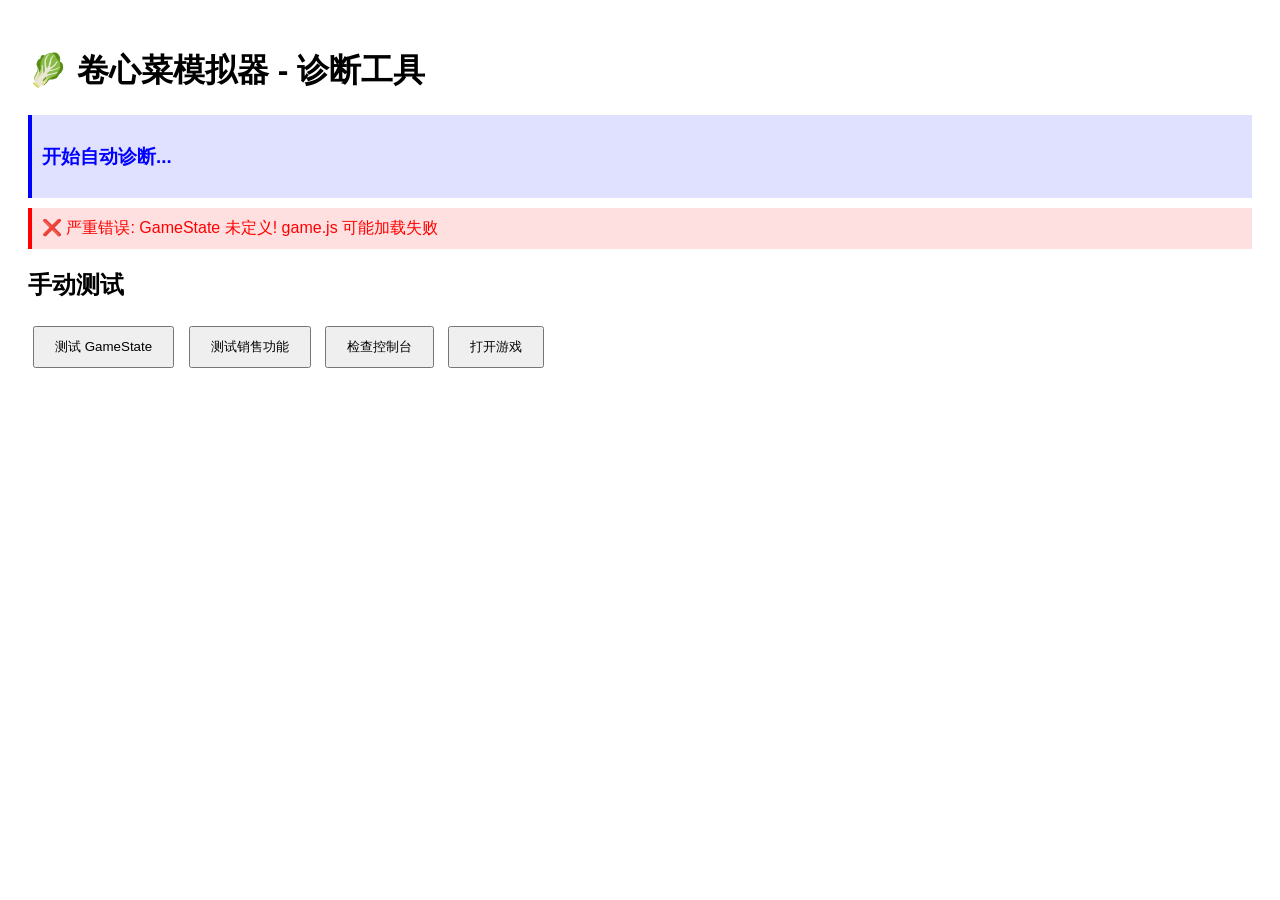
==== diagnose.html @ 5bd68c3f "测试文件" ====
<!DOCTYPE html>
<html lang="zh-CN">
<head>
    <meta charset="UTF-8">
    <meta name="viewport" content="width=device-width, initial-scale=1.0">
    <title>游戏诊断</title>
    <style>
        body { font-family: Arial; padding: 20px; }
        .error { color: red; background: #ffe0e0; padding: 10px; margin: 10px 0; border-left: 4px solid red; }
        .success { color: green; background: #e0ffe0; padding: 10px; margin: 10px 0; border-left: 4px solid green; }
        .info { color: blue; background: #e0e0ff; padding: 10px; margin: 10px 0; border-left: 4px solid blue; }
        button { padding: 10px 20px; margin: 5px; cursor: pointer; }
    </style>
</head>
<body>
    <h1>🥬 卷心菜模拟器 - 诊断工具</h1>

    <div id="output"></div>

    <h2>手动测试</h2>
    <button onclick="testGameState()">测试 GameState</button>
    <button onclick="testSales()">测试销售功能</button>
    <button onclick="checkConsole()">检查控制台</button>
    <button onclick="openGame()">打开游戏</button>

    <script src="game.js"></script>
    <script>
        const output = document.getElementById('output');

        function log(message, type = 'info') {
            const div = document.createElement('div');
            div.className = type;
            div.innerHTML = message;
            output.appendChild(div);
        }

        // 自动运行诊断
        window.onload = function() {
            log('<h3>开始自动诊断...</h3>', 'info');

            try {
                // 检查基本对象
                if (typeof GameState === 'undefined') {
                    log('❌ 严重错误: GameState 未定义! game.js 可能加载失败', 'error');
                    return;
                }
                log('✅ GameState 对象已加载', 'success');

                // 检查新添加的字段
                if (typeof GameState.costPrice === 'undefined') {
                    log('❌ 错误: GameState.costPrice 未定义', 'error');
                } else {
                    log(`✅ costPrice = ${GameState.costPrice}`, 'success');
                }

                if (typeof GameState.todaySales.session1 === 'undefined') {
                    log('❌ 错误: todaySales.session1 未定义', 'error');
                } else {
                    log('✅ todaySales.session1 结构正确', 'success');
                }

                if (typeof GameState.salesTimer === 'undefined') {
                    log('❌ 错误: salesTimer 未定义', 'error');
                } else {
                    log('✅ salesTimer 结构正确', 'success');
                }

                // 检查函数
                const requiredFunctions = [
                    'initGame', 'executeSales', 'nextDay', 'endGameByAuthority',
                    'startSalesTimer', 'calculateEstimatedSales'
                ];

                requiredFunctions.forEach(func => {
                    if (typeof window[func] === 'function') {
                        log(`✅ 函数 ${func}() 存在`, 'success');
                    } else {
                        log(`❌ 函数 ${func}() 不存在!`, 'error');
                    }
                });

                // 检查CONFIG
                if (CONFIG.BASE_PRICE !== 3) {
                    log(`⚠️ 警告: BASE_PRICE = ${CONFIG.BASE_PRICE}, 应该是 3`, 'error');
                } else {
                    log('✅ BASE_PRICE = 3 (正确)', 'success');
                }

                if (CONFIG.COST_PRICE !== 1.5) {
                    log(`⚠️ 警告: COST_PRICE = ${CONFIG.COST_PRICE}, 应该是 1.5`, 'error');
                } else {
                    log('✅ COST_PRICE = 1.5 (正确)', 'success');
                }

                log('<h3>诊断完成!</h3>', 'info');
                log('如果看到红色错误,请截图发给我。如果没有错误但仍然无法游戏,请打开游戏页面并按F12查看控制台。', 'info');

            } catch (e) {
                log(`❌ 诊断过程出错: ${e.message}<br>${e.stack}`, 'error');
            }
        };

        function testGameState() {
            console.log('GameState:', GameState);
            alert('GameState 已输出到控制台,请按F12查看');
        }

        function testSales() {
            try {
                resetGameState();
                console.log('重置后的状态:', GameState);
                const estimated = calculateEstimatedSales();
                console.log('预估销量:', estimated);
                alert(`测试完成! 预估销量: ${estimated}\n请查看控制台`);
            } catch (e) {
                alert(`测试失败: ${e.message}`);
                console.error(e);
            }
        }

        function checkConsole() {
            alert('请按F12打开开发者工具,查看Console标签页是否有红色错误信息');
            console.log('当前GameState:', GameState);
            console.log('当前CONFIG:', CONFIG);
        }

        function openGame() {
            window.location.href = 'index.html';
        }
    </script>
</body>
</html>
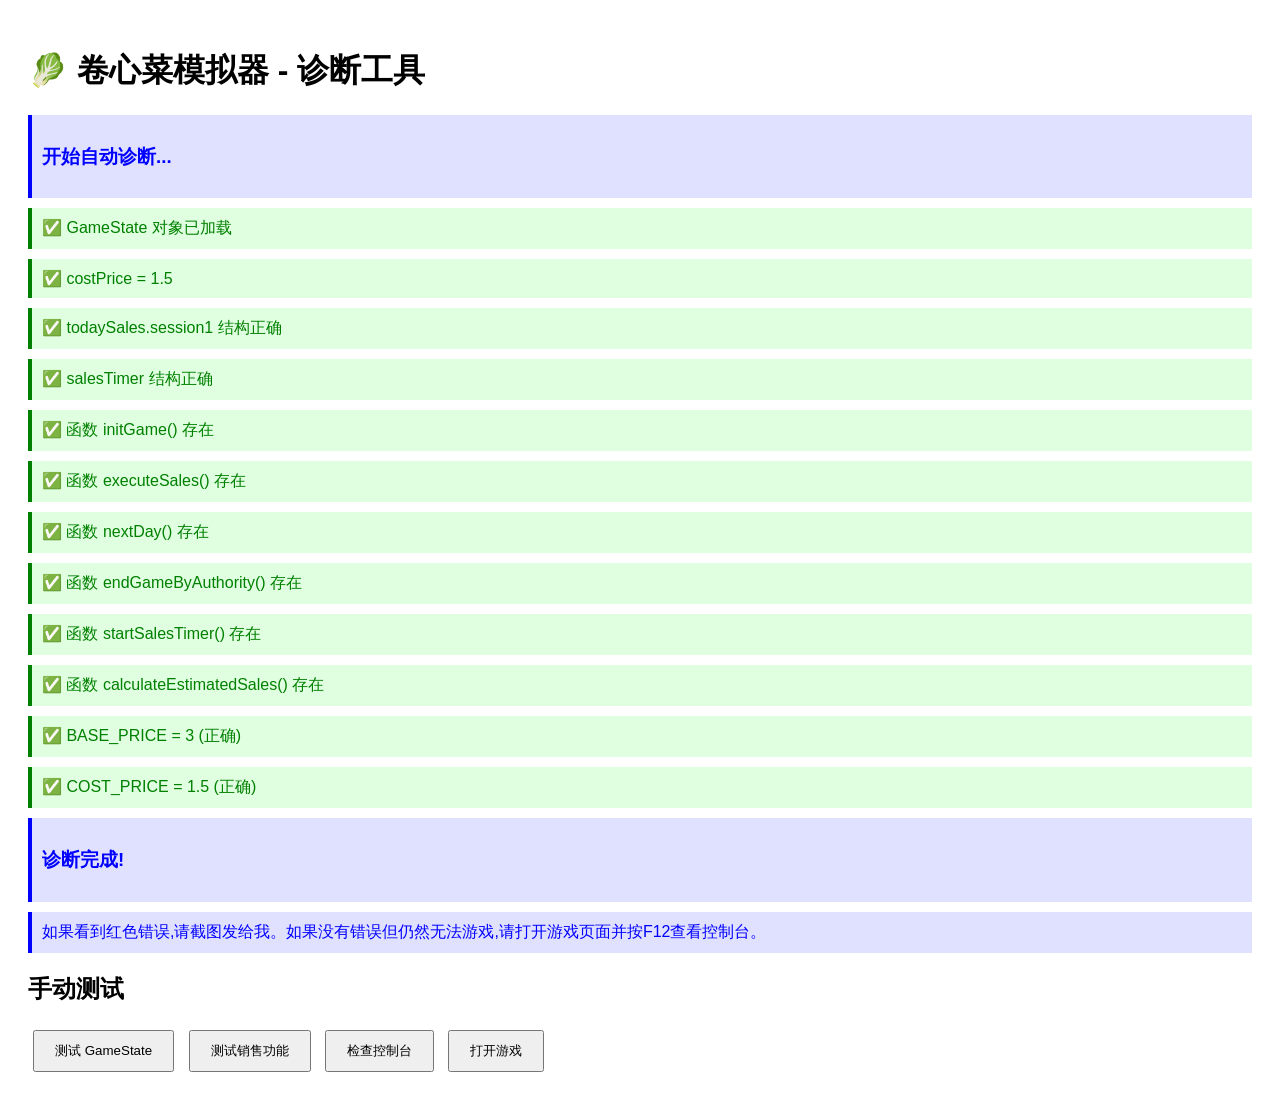
==== commit 44a81fe6: "游戏文件" ====
--- a/diagnose.html
+++ b/diagnose.html
@@ -23,7 +23,7 @@
     <button onclick="checkConsole()">检查控制台</button>
     <button onclick="openGame()">打开游戏</button>
 
-    <script src="game.js"></script>
+    <script src="game.js?v=2"></script>
     <script>
         const output = document.getElementById('output');
 
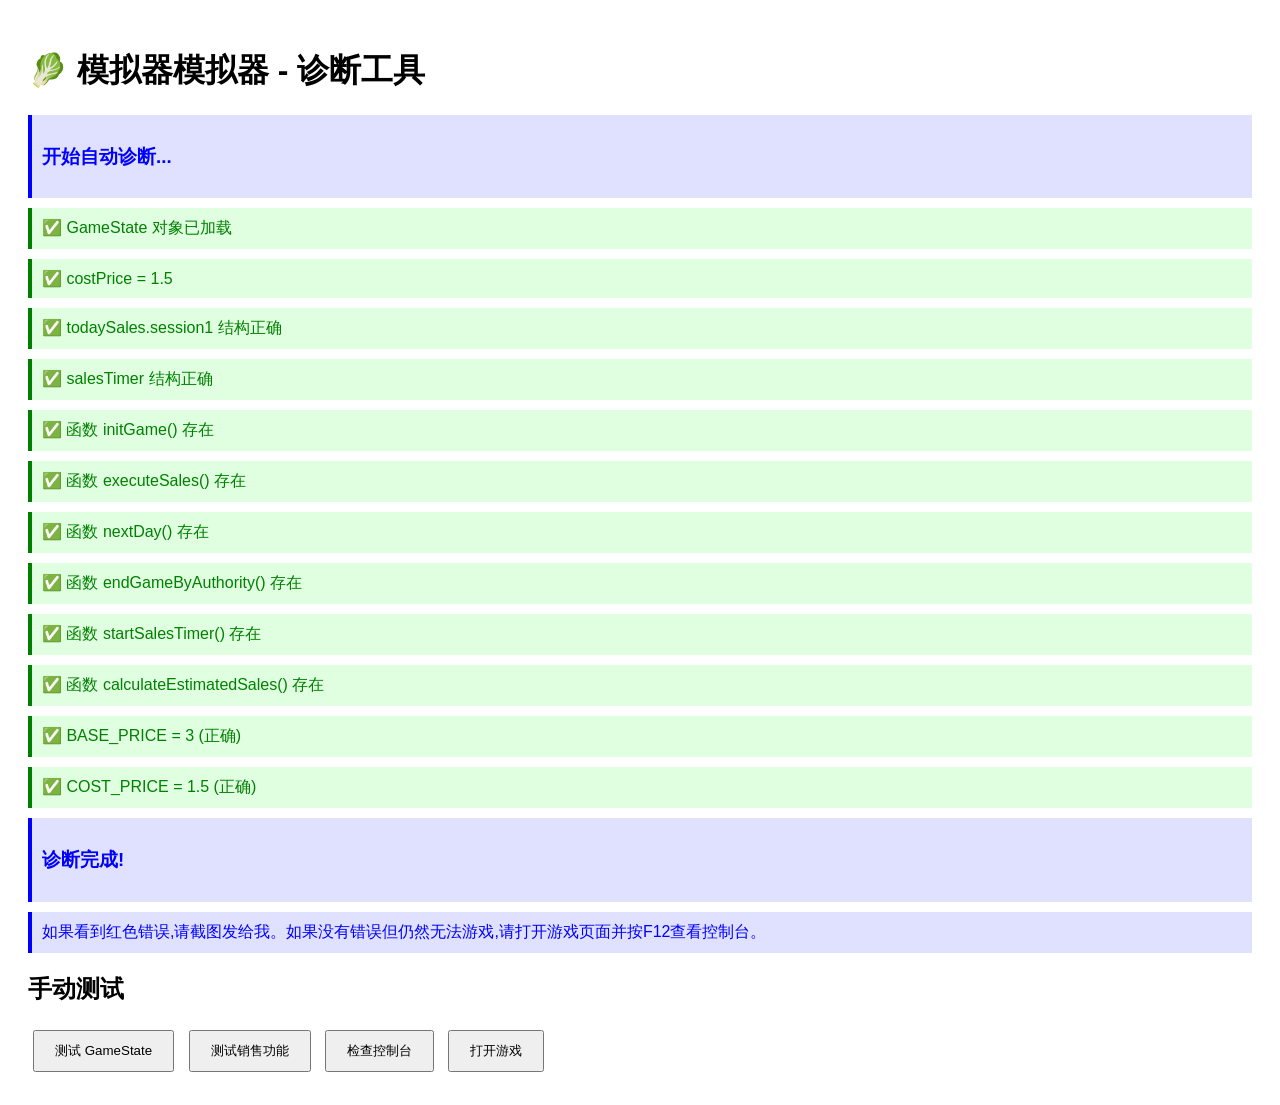
==== commit cb41138a: "游戏文件" ====
--- a/diagnose.html
+++ b/diagnose.html
@@ -13,7 +13,7 @@
     </style>
 </head>
 <body>
-    <h1>🥬 卷心菜模拟器 - 诊断工具</h1>
+    <h1>🥬 模拟器模拟器 - 诊断工具</h1>
 
     <div id="output"></div>
 
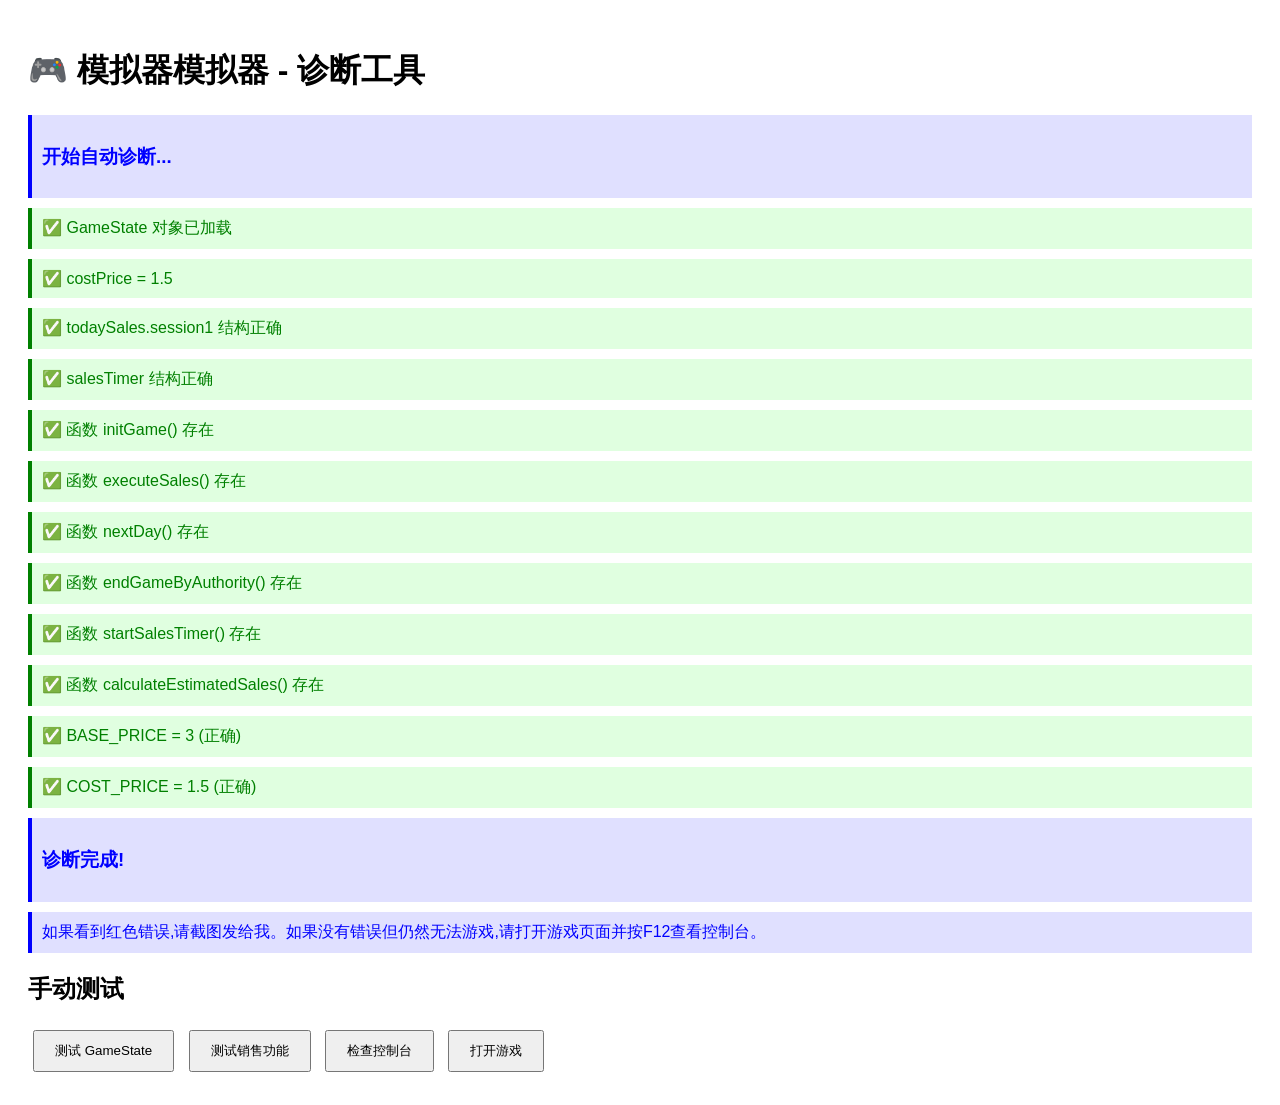
==== commit c36b3dc9: "Add files via upload" ====
--- a/diagnose.html
+++ b/diagnose.html
@@ -13,7 +13,7 @@
     </style>
 </head>
 <body>
-    <h1>🥬 模拟器模拟器 - 诊断工具</h1>
+    <h1>🎮 模拟器模拟器 - 诊断工具</h1>
 
     <div id="output"></div>
 
